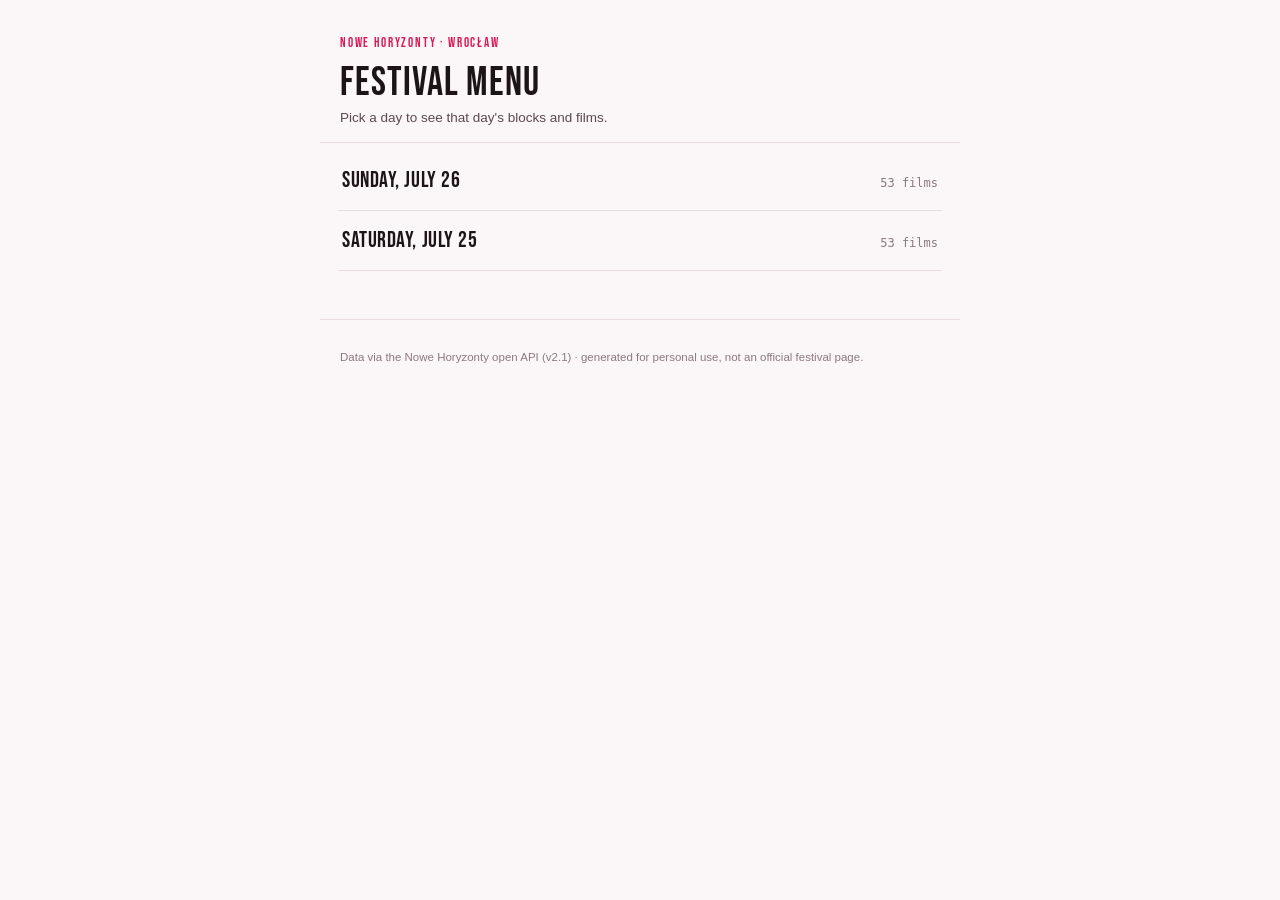
==== index.html @ 7b700e42 "Add July 26 menu page 53 films across 4 blocks; 46 new film descriptions researched and added to mov" ====
<!doctype html>
<html lang="en">
<head>
<meta charset="utf-8">
<meta name="viewport" content="width=device-width, initial-scale=1">
<title>Nowe Horyzonty — Menu</title>
<link rel="stylesheet" href="assets/style.css">
</head>
<body>
<div class="masthead">
  <p class="eyebrow">Nowe Horyzonty · Wrocław</p>
  <h1>Festival Menu</h1>
  <p class="sub">Pick a day to see that day's blocks and films.</p>
</div>
<div class="day-list">
<a class="day-card" href="2026-07-26/index.html"><span class="day-name">Sunday, July 26</span><span class="day-count">53 films</span></a>
<a class="day-card" href="2026-07-25/index.html"><span class="day-name">Saturday, July 25</span><span class="day-count">53 films</span></a>
</div>
<footer>
  Data via the Nowe Horyzonty open API (v2.1) · generated for personal use, not an official festival page.
</footer>
</body>
</html>
---- assets/style.css ----
@font-face {
  font-family: 'Bebas Neue';
  font-style: normal;
  font-weight: 400;
  src: url('bebas-neue.ttf') format('truetype');
  font-display: swap;
}

:root {
  --paper: #FBF6F7;
  --surface: #FFFFFF;
  --ink: #1C1417;
  --ink-secondary: #5B4A50;
  --ink-muted: #8C7A80;
  --accent: #D91A56;
  --accent-soft: #F9E1E9;
  --line: #E8DCE0;
  --shadow: 0 1px 2px rgba(28,20,23,0.06);
}

@media (prefers-color-scheme: dark) {
  :root {
    --paper: #17111A;
    --surface: #1F1720;
    --ink: #F3E9EC;
    --ink-secondary: #C7B3BB;
    --ink-muted: #8C7680;
    --accent: #FF6B9B;
    --accent-soft: #3A1E29;
    --line: #33262B;
    --shadow: 0 1px 2px rgba(0,0,0,0.4);
  }
}
:root[data-theme="dark"] {
  --paper: #17111A;
  --surface: #1F1720;
  --ink: #F3E9EC;
  --ink-secondary: #C7B3BB;
  --ink-muted: #8C7680;
  --accent: #FF6B9B;
  --accent-soft: #3A1E29;
  --line: #33262B;
  --shadow: 0 1px 2px rgba(0,0,0,0.4);
}
:root[data-theme="light"] {
  --paper: #FBF6F7;
  --surface: #FFFFFF;
  --ink: #1C1417;
  --ink-secondary: #5B4A50;
  --ink-muted: #8C7A80;
  --accent: #D91A56;
  --accent-soft: #F9E1E9;
  --line: #E8DCE0;
  --shadow: 0 1px 2px rgba(28,20,23,0.06);
}

* { box-sizing: border-box; }
html { background: var(--paper); }
body {
  background: var(--paper);
  color: var(--ink);
  font-family: -apple-system, BlinkMacSystemFont, "Segoe UI", Roboto, Helvetica, Arial, sans-serif;
  margin: 0;
  padding: 0;
  -webkit-font-smoothing: antialiased;
  max-width: 640px;
  margin-inline: auto;
  overflow-x: hidden;
}

a { color: inherit; }

.masthead {
  padding: 22px 20px 14px;
  border-bottom: 1px solid var(--line);
}
.eyebrow {
  font-family: "Bebas Neue", sans-serif;
  letter-spacing: 0.14em;
  font-size: 13px;
  color: var(--accent);
  text-transform: uppercase;
}
.masthead h1 {
  font-family: "Bebas Neue", sans-serif;
  font-weight: 400;
  font-size: 40px;
  line-height: 0.95;
  letter-spacing: 0.025em;
  text-transform: uppercase;
  margin: 2px 0 6px;
  text-wrap: balance;
}
.masthead .sub {
  font-size: 13.5px;
  color: var(--ink-secondary);
  line-height: 1.5;
  margin: 0;
}
.masthead .back-link {
  display: inline-block;
  margin-bottom: 10px;
  font-size: 12.5px;
  font-weight: 600;
  color: var(--ink-muted);
  text-decoration: none;
}
.masthead .back-link:hover { color: var(--accent); }

.navbar {
  position: sticky;
  top: 0;
  z-index: 10;
  display: flex;
  gap: 6px;
  padding: 10px 14px;
  background: color-mix(in srgb, var(--paper) 92%, transparent);
  backdrop-filter: blur(8px);
  border-bottom: 1px solid var(--line);
  overflow-x: auto;
  scrollbar-width: none;
}
.navbar::-webkit-scrollbar { display: none; }
.nav-chip {
  flex: 0 0 auto;
  display: flex;
  flex-direction: column;
  align-items: center;
  gap: 1px;
  padding: 6px 14px;
  border-radius: 999px;
  border: 1px solid var(--line);
  text-decoration: none;
  color: var(--ink-secondary);
  font-size: 11px;
  line-height: 1.3;
  scroll-snap-align: start;
}
.nav-chip .nav-time {
  font-family: ui-monospace, SFMono-Regular, Menlo, Consolas, monospace;
  font-variant-numeric: tabular-nums;
  font-size: 12.5px;
  font-weight: 600;
  color: var(--ink);
}
.nav-chip.active {
  background: var(--accent-soft);
  border-color: var(--accent);
}
.nav-chip.active .nav-time { color: var(--accent); }

.block {
  padding: 26px 18px 6px;
  scroll-margin-top: 54px;
}
.block-header { margin-bottom: 12px; }
.block-eyebrow {
  font-size: 11.5px;
  color: var(--ink-muted);
  text-transform: uppercase;
  letter-spacing: 0.06em;
  margin: 0 0 2px;
}
.block-title {
  font-family: "Bebas Neue", sans-serif;
  font-weight: 400;
  font-size: 30px;
  letter-spacing: 0.03em;
  text-transform: uppercase;
  margin: 0;
  border-bottom: 3px solid var(--accent);
  display: inline-block;
  padding-bottom: 2px;
}

.film-list { display: flex; flex-direction: column; }
.film {
  border-bottom: 1px solid var(--line);
}
.film summary {
  list-style: none;
  cursor: pointer;
  display: flex;
  align-items: flex-start;
  gap: 10px;
  padding: 13px 2px;
}
.film summary::-webkit-details-marker { display: none; }
.dot {
  width: 9px; height: 9px;
  border-radius: 50%;
  background: var(--dot);
  margin-top: 6px;
  flex: 0 0 auto;
  box-shadow: 0 0 0 1px color-mix(in srgb, var(--ink) 12%, transparent);
}
.summary-main { flex: 1 1 auto; min-width: 0; }
.row-top { display: flex; align-items: baseline; gap: 9px; flex-wrap: wrap; }
.time {
  font-family: ui-monospace, SFMono-Regular, Menlo, Consolas, monospace;
  font-variant-numeric: tabular-nums;
  font-size: 12.5px;
  color: var(--accent);
  font-weight: 600;
  flex: 0 0 auto;
}
.title {
  font-size: 15.5px;
  font-weight: 700;
  line-height: 1.3;
}
.one-liner {
  display: block;
  font-size: 13px;
  color: var(--ink-secondary);
  line-height: 1.45;
  margin-top: 2px;
}
.chev {
  flex: 0 0 auto;
  width: 9px; height: 9px;
  margin-top: 8px;
  border-right: 2px solid var(--ink-muted);
  border-bottom: 2px solid var(--ink-muted);
  transform: rotate(45deg);
  transition: transform 0.18s ease;
}
.film[open] .chev { transform: rotate(-135deg); }

.film-body {
  padding: 0 2px 18px;
  display: flex;
  flex-direction: column;
  gap: 10px;
}
.poster {
  width: 100%;
  aspect-ratio: 16 / 9;
  object-fit: cover;
  object-position: 50% 20%;
  border-radius: 3px;
  border: 1px solid var(--line);
  background: var(--surface);
  display: block;
}
.detail-text { padding-left: 28px; }
.title-en {
  font-style: italic;
  font-size: 13px;
  color: var(--ink-muted);
  margin: 0 0 10px;
}
.meta-row {
  display: flex;
  flex-wrap: wrap;
  gap: 6px;
  margin-bottom: 10px;
}
.chip {
  font-size: 11.5px;
  padding: 3px 9px;
  border-radius: 999px;
  background: var(--surface);
  border: 1px solid var(--line);
  color: var(--ink-secondary);
}
.chip-qa {
  color: var(--accent);
  border-color: var(--accent);
  font-weight: 600;
}
.director {
  font-size: 12.5px;
  color: var(--ink-secondary);
  margin: 0 0 10px;
}
.section-name { color: var(--ink-secondary); }
.section-name::before {
  content: "";
  display: inline-block;
  width: 7px; height: 7px;
  border-radius: 50%;
  background: var(--dot);
  margin-right: 5px;
}
.long-desc {
  font-size: 13.5px;
  line-height: 1.62;
  color: var(--ink);
  max-width: 62ch;
  margin: 0 0 8px;
}
.short-note {
  font-size: 12px;
  color: var(--ink-muted);
  margin: 0 0 8px;
}
.site-link {
  font-size: 12.5px;
  font-weight: 600;
  color: var(--accent);
  text-decoration: none;
}
.site-link:hover { text-decoration: underline; }

footer {
  padding: 28px 20px 40px;
  font-size: 11.5px;
  color: var(--ink-muted);
  line-height: 1.6;
  border-top: 1px solid var(--line);
  margin-top: 18px;
}

/* landing page */
.day-list {
  display: flex;
  flex-direction: column;
  padding: 8px 18px 30px;
}
.day-card {
  display: flex;
  align-items: baseline;
  justify-content: space-between;
  gap: 12px;
  padding: 16px 4px;
  border-bottom: 1px solid var(--line);
  text-decoration: none;
  color: var(--ink);
}
.day-card .day-name {
  font-family: "Bebas Neue", sans-serif;
  font-size: 22px;
  letter-spacing: 0.025em;
  text-transform: uppercase;
}
.day-card .day-count {
  font-size: 12px;
  color: var(--ink-muted);
  font-family: ui-monospace, SFMono-Regular, Menlo, Consolas, monospace;
  flex: 0 0 auto;
}

@media (prefers-reduced-motion: reduce) {
  .chev { transition: none; }
}
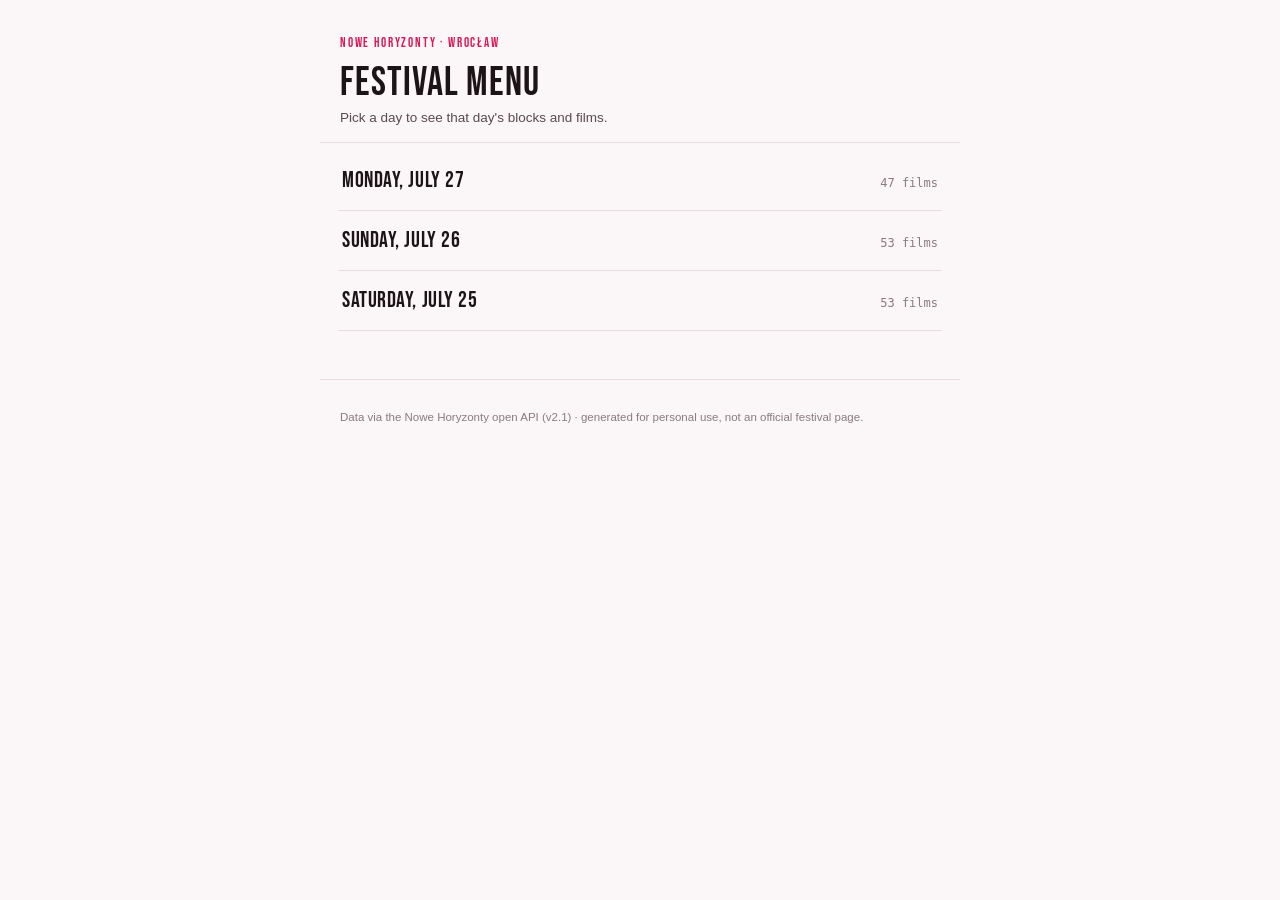
==== commit e22dd02e: "Add July 27 menu page 47 films across 4 blocks; 34 new film descriptions researched and added to mov" ====
--- a/index.html
+++ b/index.html
@@ -13,6 +13,7 @@
   <p class="sub">Pick a day to see that day's blocks and films.</p>
 </div>
 <div class="day-list">
+<a class="day-card" href="2026-07-27/index.html"><span class="day-name">Monday, July 27</span><span class="day-count">47 films</span></a>
 <a class="day-card" href="2026-07-26/index.html"><span class="day-name">Sunday, July 26</span><span class="day-count">53 films</span></a>
 <a class="day-card" href="2026-07-25/index.html"><span class="day-name">Saturday, July 25</span><span class="day-count">53 films</span></a>
 </div>
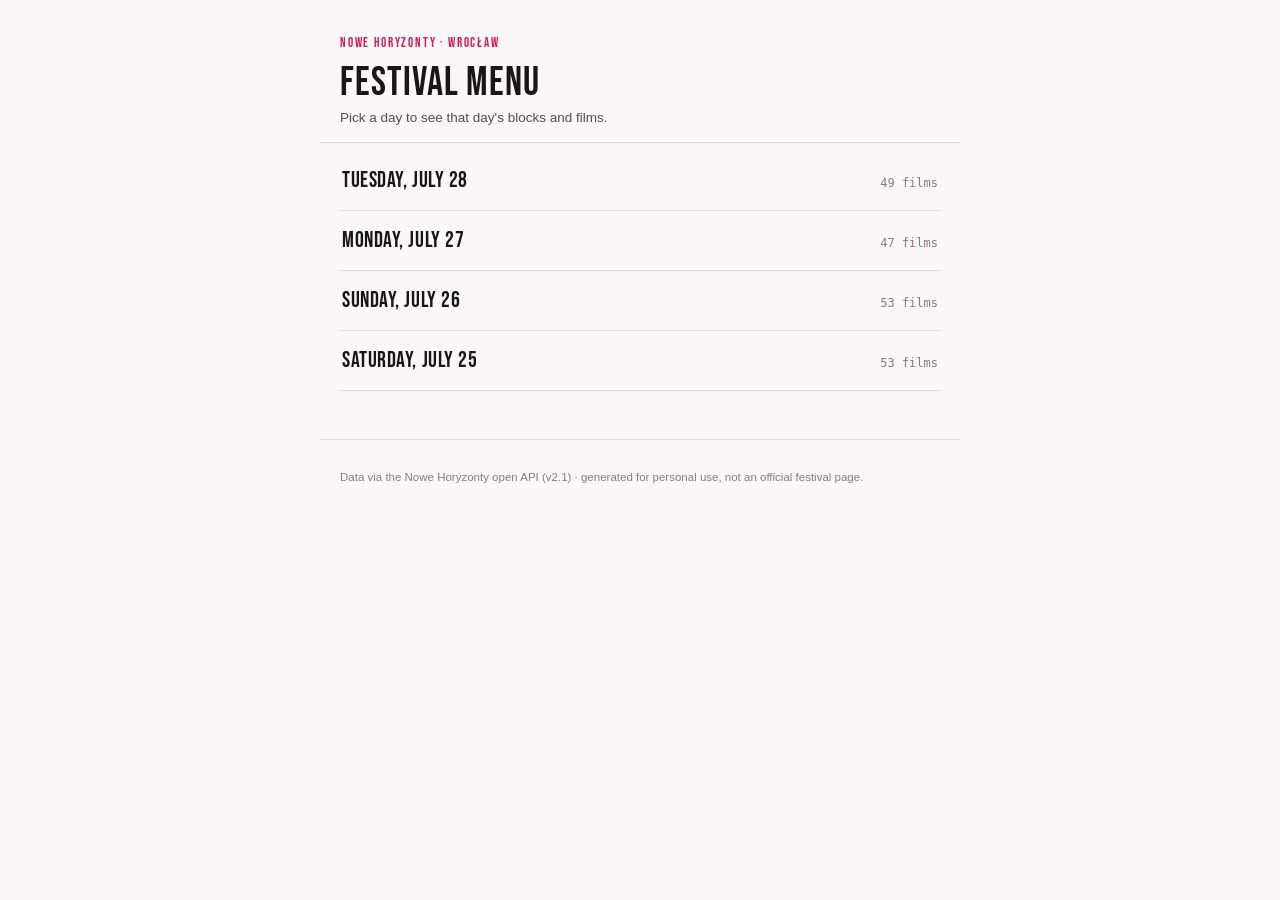
==== commit 083737f0: "Add July 28 menu page 49 films across 4 blocks; 29 new film descriptions researched and added to mov" ====
--- a/index.html
+++ b/index.html
@@ -13,6 +13,7 @@
   <p class="sub">Pick a day to see that day's blocks and films.</p>
 </div>
 <div class="day-list">
+<a class="day-card" href="2026-07-28/index.html"><span class="day-name">Tuesday, July 28</span><span class="day-count">49 films</span></a>
 <a class="day-card" href="2026-07-27/index.html"><span class="day-name">Monday, July 27</span><span class="day-count">47 films</span></a>
 <a class="day-card" href="2026-07-26/index.html"><span class="day-name">Sunday, July 26</span><span class="day-count">53 films</span></a>
 <a class="day-card" href="2026-07-25/index.html"><span class="day-name">Saturday, July 25</span><span class="day-count">53 films</span></a>
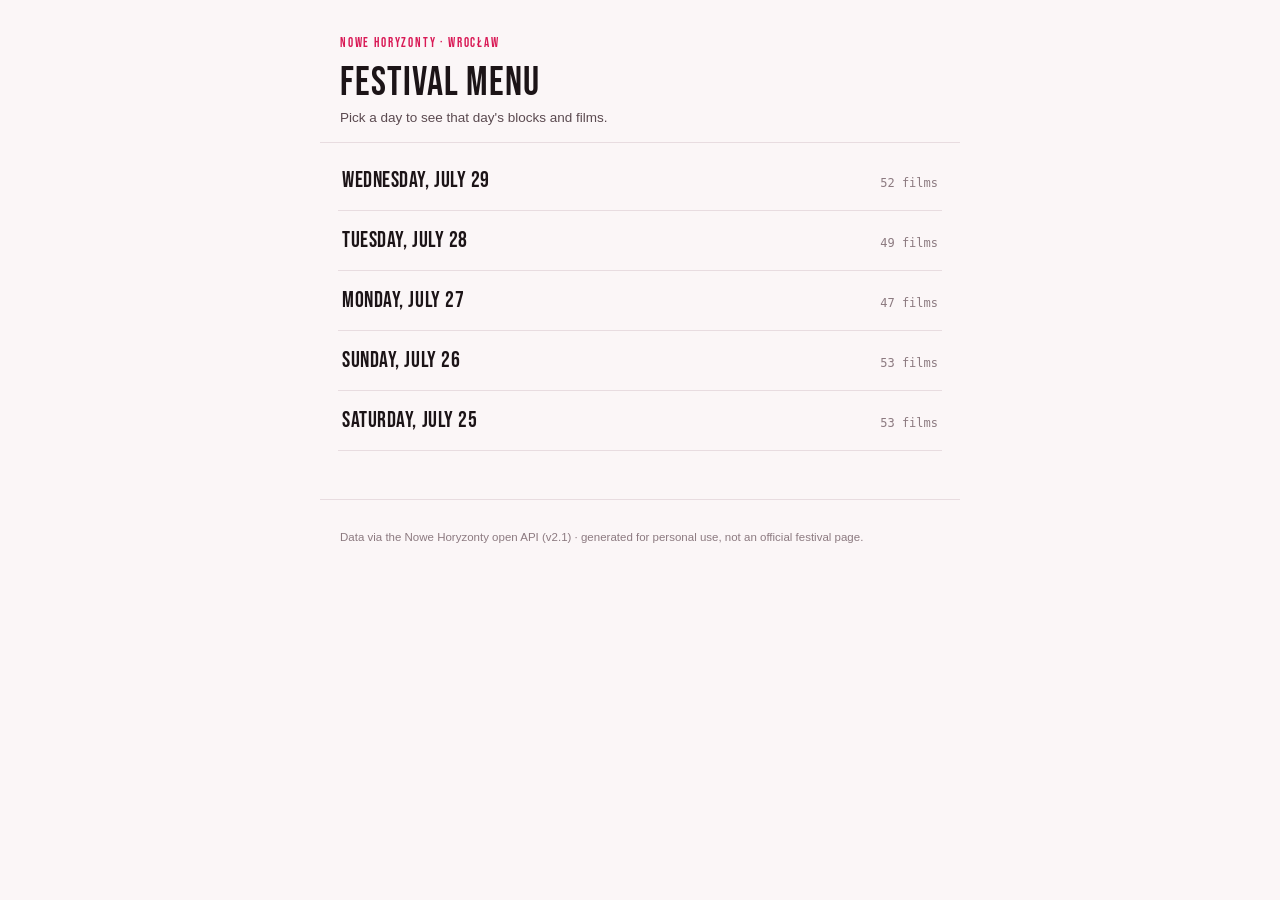
==== commit 43bca8c7: "Add July 29 menu page; fix block-count pluralization 52 films across 5 blocks (one block has a singl" ====
--- a/index.html
+++ b/index.html
@@ -13,6 +13,7 @@
   <p class="sub">Pick a day to see that day's blocks and films.</p>
 </div>
 <div class="day-list">
+<a class="day-card" href="2026-07-29/index.html"><span class="day-name">Wednesday, July 29</span><span class="day-count">52 films</span></a>
 <a class="day-card" href="2026-07-28/index.html"><span class="day-name">Tuesday, July 28</span><span class="day-count">49 films</span></a>
 <a class="day-card" href="2026-07-27/index.html"><span class="day-name">Monday, July 27</span><span class="day-count">47 films</span></a>
 <a class="day-card" href="2026-07-26/index.html"><span class="day-name">Sunday, July 26</span><span class="day-count">53 films</span></a>
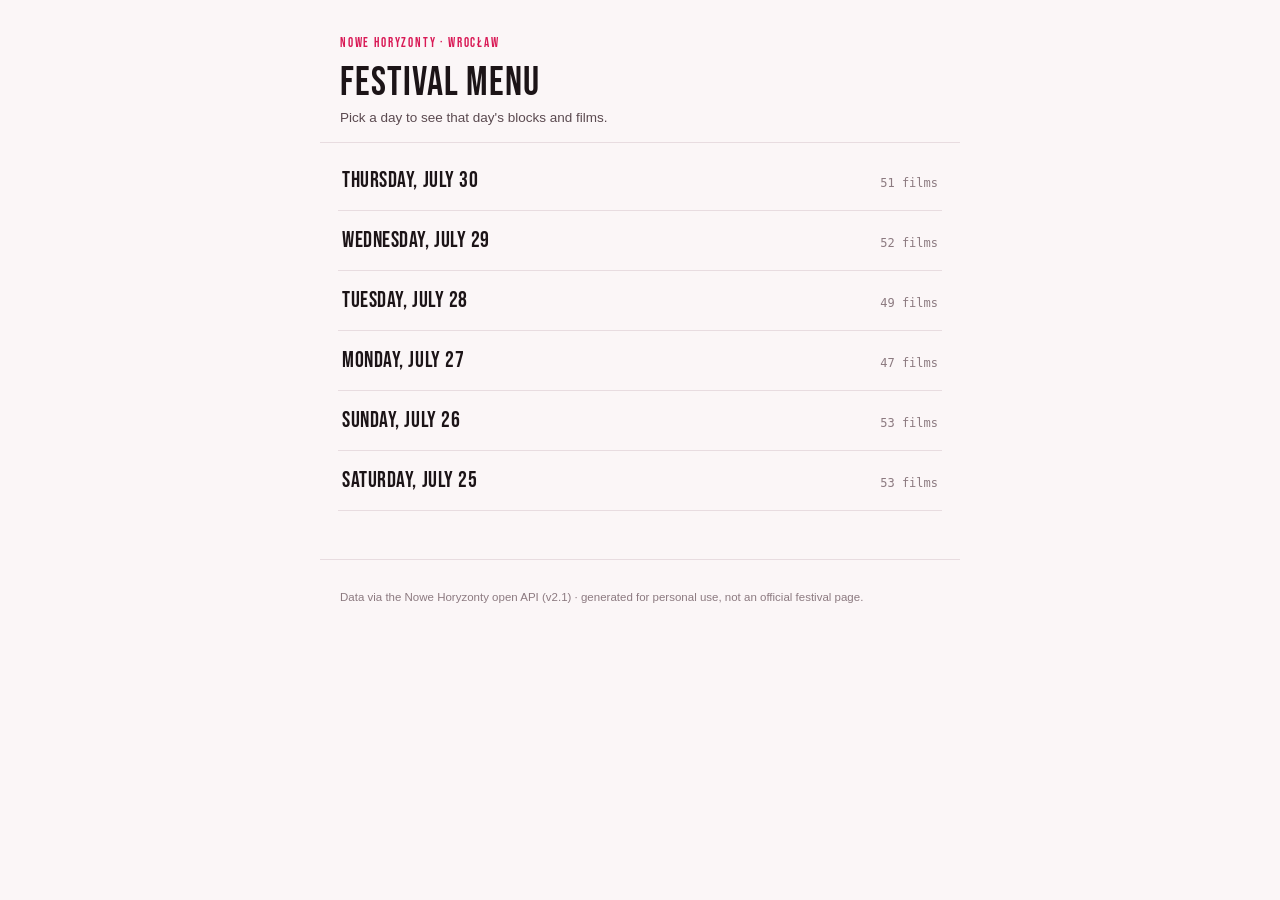
==== commit bf2aca41: "Add July 30 menu page Co-Authored-By: Claude Sonnet 5 <noreply@anthropic.com>" ====
--- a/index.html
+++ b/index.html
@@ -13,6 +13,7 @@
   <p class="sub">Pick a day to see that day's blocks and films.</p>
 </div>
 <div class="day-list">
+<a class="day-card" href="2026-07-30/index.html"><span class="day-name">Thursday, July 30</span><span class="day-count">51 films</span></a>
 <a class="day-card" href="2026-07-29/index.html"><span class="day-name">Wednesday, July 29</span><span class="day-count">52 films</span></a>
 <a class="day-card" href="2026-07-28/index.html"><span class="day-name">Tuesday, July 28</span><span class="day-count">49 films</span></a>
 <a class="day-card" href="2026-07-27/index.html"><span class="day-name">Monday, July 27</span><span class="day-count">47 films</span></a>
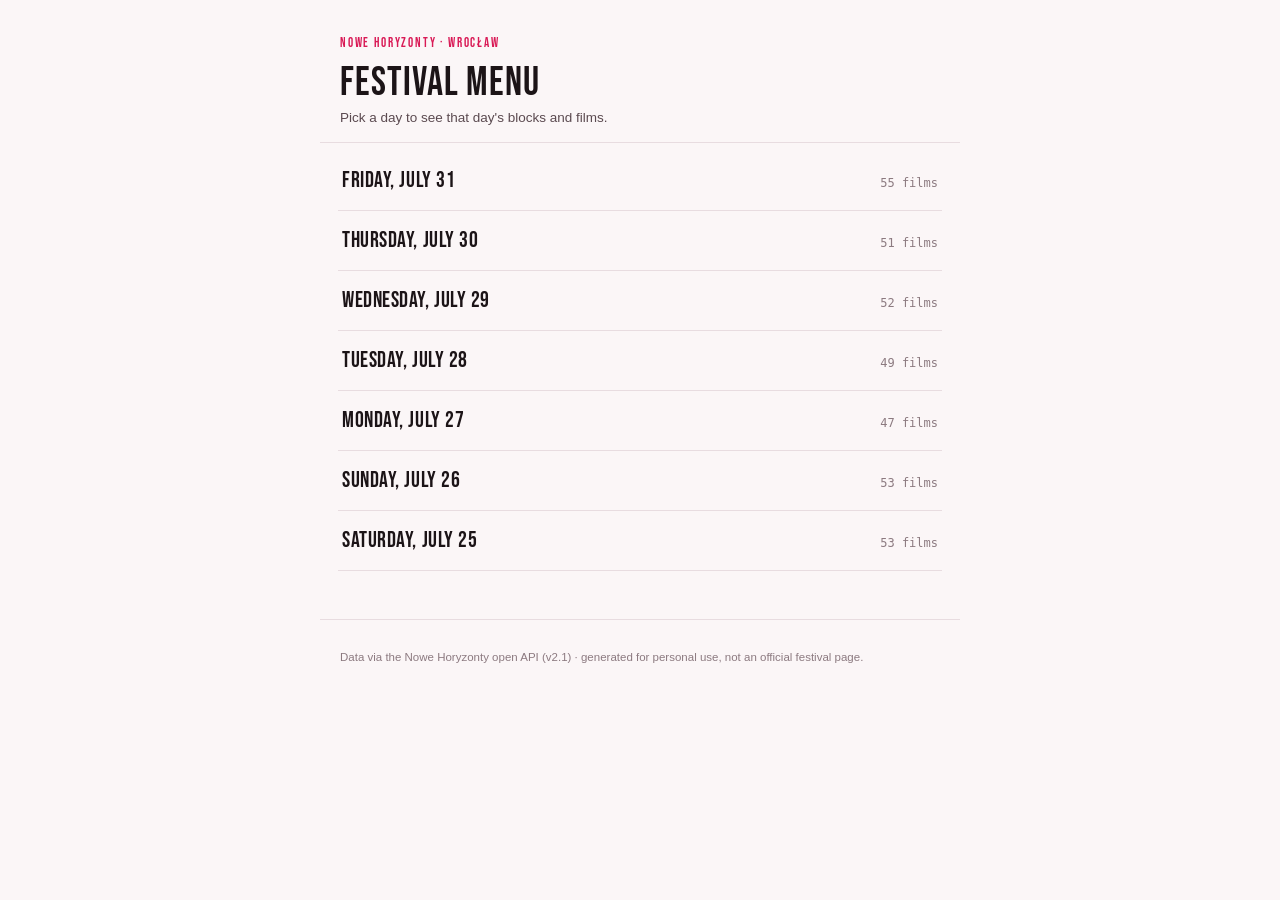
==== commit c3b9804e: "Add July 31 menu page Co-Authored-By: Claude Sonnet 5 <noreply@anthropic.com>" ====
--- a/index.html
+++ b/index.html
@@ -13,6 +13,7 @@
   <p class="sub">Pick a day to see that day's blocks and films.</p>
 </div>
 <div class="day-list">
+<a class="day-card" href="2026-07-31/index.html"><span class="day-name">Friday, July 31</span><span class="day-count">55 films</span></a>
 <a class="day-card" href="2026-07-30/index.html"><span class="day-name">Thursday, July 30</span><span class="day-count">51 films</span></a>
 <a class="day-card" href="2026-07-29/index.html"><span class="day-name">Wednesday, July 29</span><span class="day-count">52 films</span></a>
 <a class="day-card" href="2026-07-28/index.html"><span class="day-name">Tuesday, July 28</span><span class="day-count">49 films</span></a>
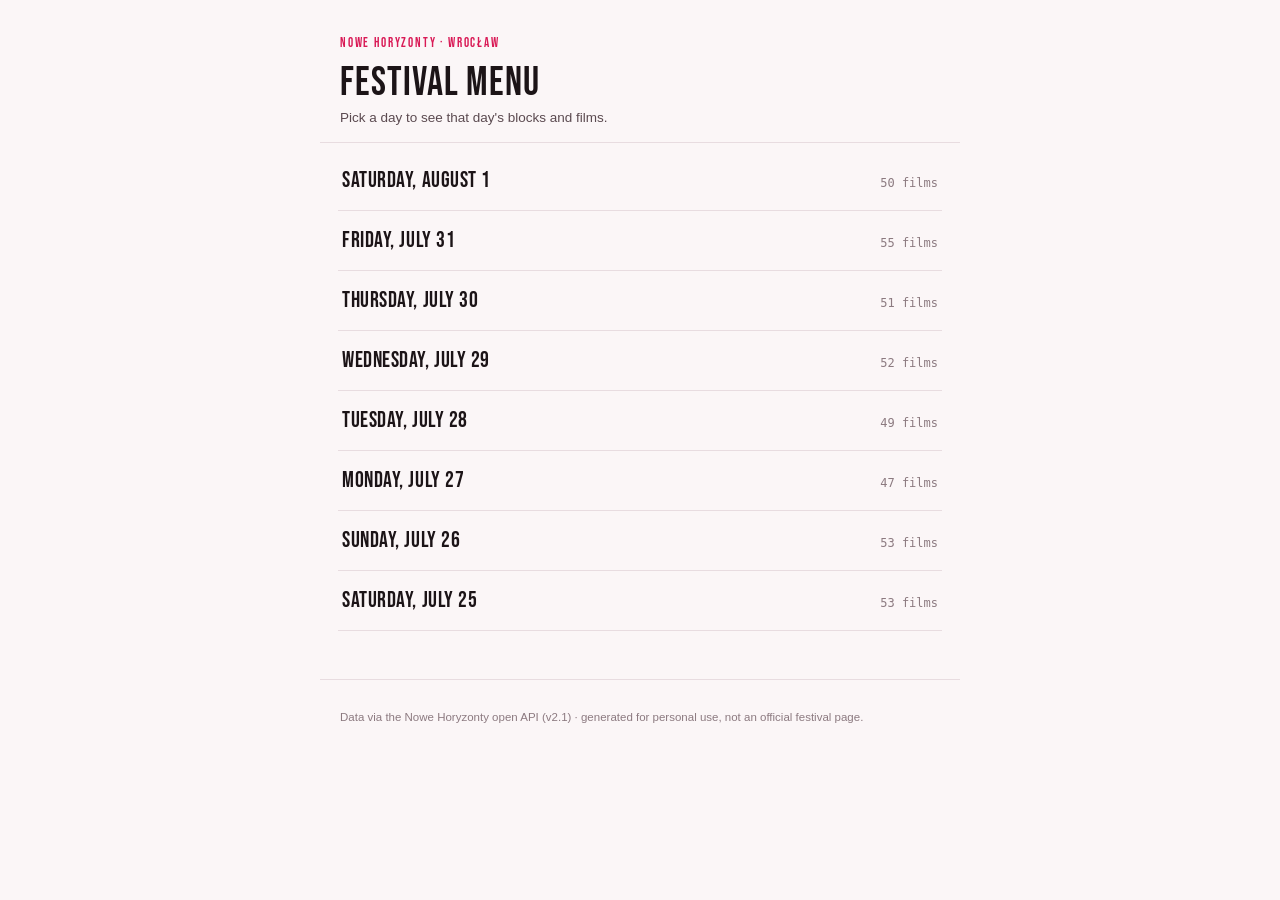
==== commit 766832b7: "Add August 1 menu page Co-Authored-By: Claude Sonnet 5 <noreply@anthropic.com>" ====
--- a/index.html
+++ b/index.html
@@ -13,6 +13,7 @@
   <p class="sub">Pick a day to see that day's blocks and films.</p>
 </div>
 <div class="day-list">
+<a class="day-card" href="2026-08-01/index.html"><span class="day-name">Saturday, August 1</span><span class="day-count">50 films</span></a>
 <a class="day-card" href="2026-07-31/index.html"><span class="day-name">Friday, July 31</span><span class="day-count">55 films</span></a>
 <a class="day-card" href="2026-07-30/index.html"><span class="day-name">Thursday, July 30</span><span class="day-count">51 films</span></a>
 <a class="day-card" href="2026-07-29/index.html"><span class="day-name">Wednesday, July 29</span><span class="day-count">52 films</span></a>
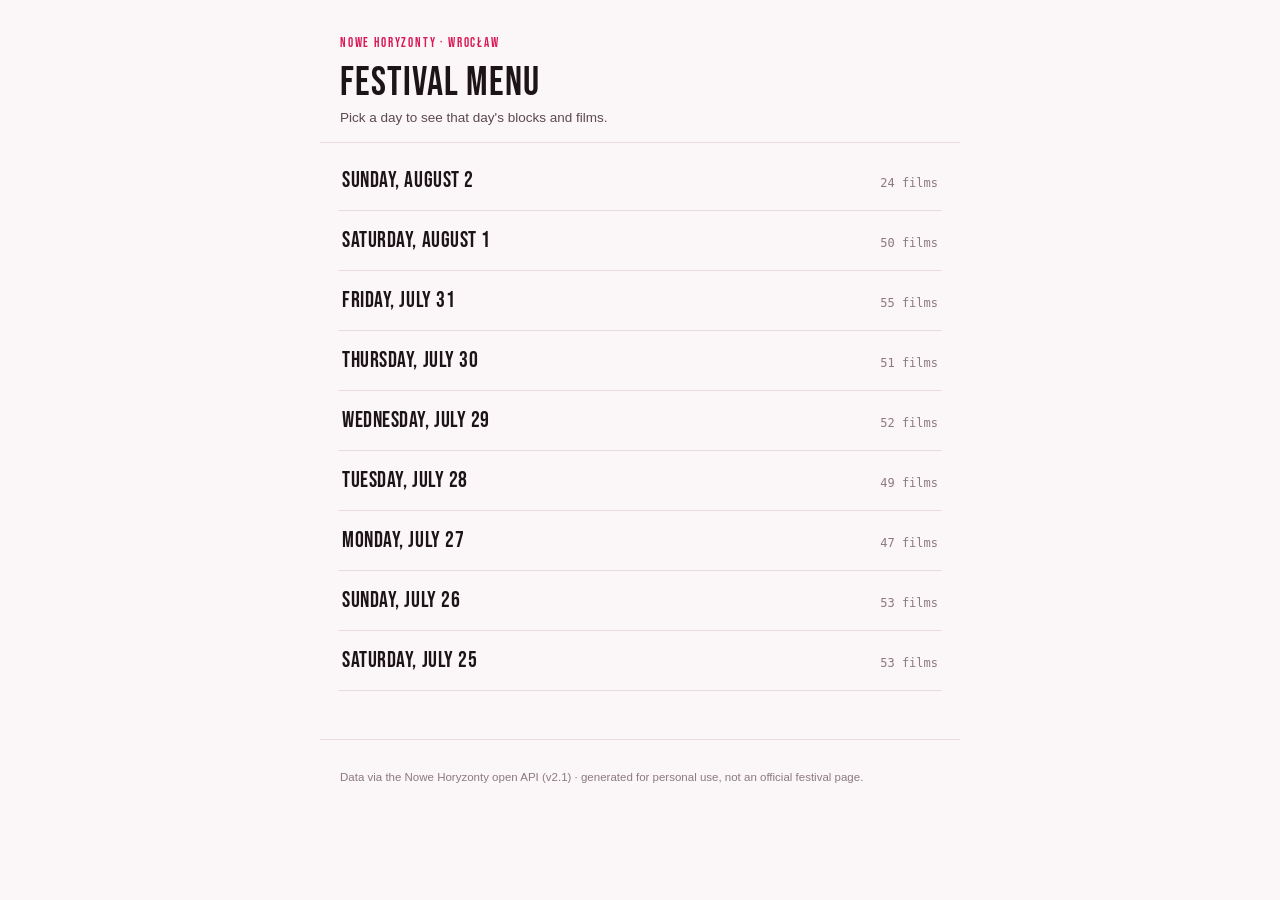
==== commit d9bb38e6: "Add August 2 menu page Co-Authored-By: Claude Sonnet 5 <noreply@anthropic.com>" ====
--- a/index.html
+++ b/index.html
@@ -13,6 +13,7 @@
   <p class="sub">Pick a day to see that day's blocks and films.</p>
 </div>
 <div class="day-list">
+<a class="day-card" href="2026-08-02/index.html"><span class="day-name">Sunday, August 2</span><span class="day-count">24 films</span></a>
 <a class="day-card" href="2026-08-01/index.html"><span class="day-name">Saturday, August 1</span><span class="day-count">50 films</span></a>
 <a class="day-card" href="2026-07-31/index.html"><span class="day-name">Friday, July 31</span><span class="day-count">55 films</span></a>
 <a class="day-card" href="2026-07-30/index.html"><span class="day-name">Thursday, July 30</span><span class="day-count">51 films</span></a>
